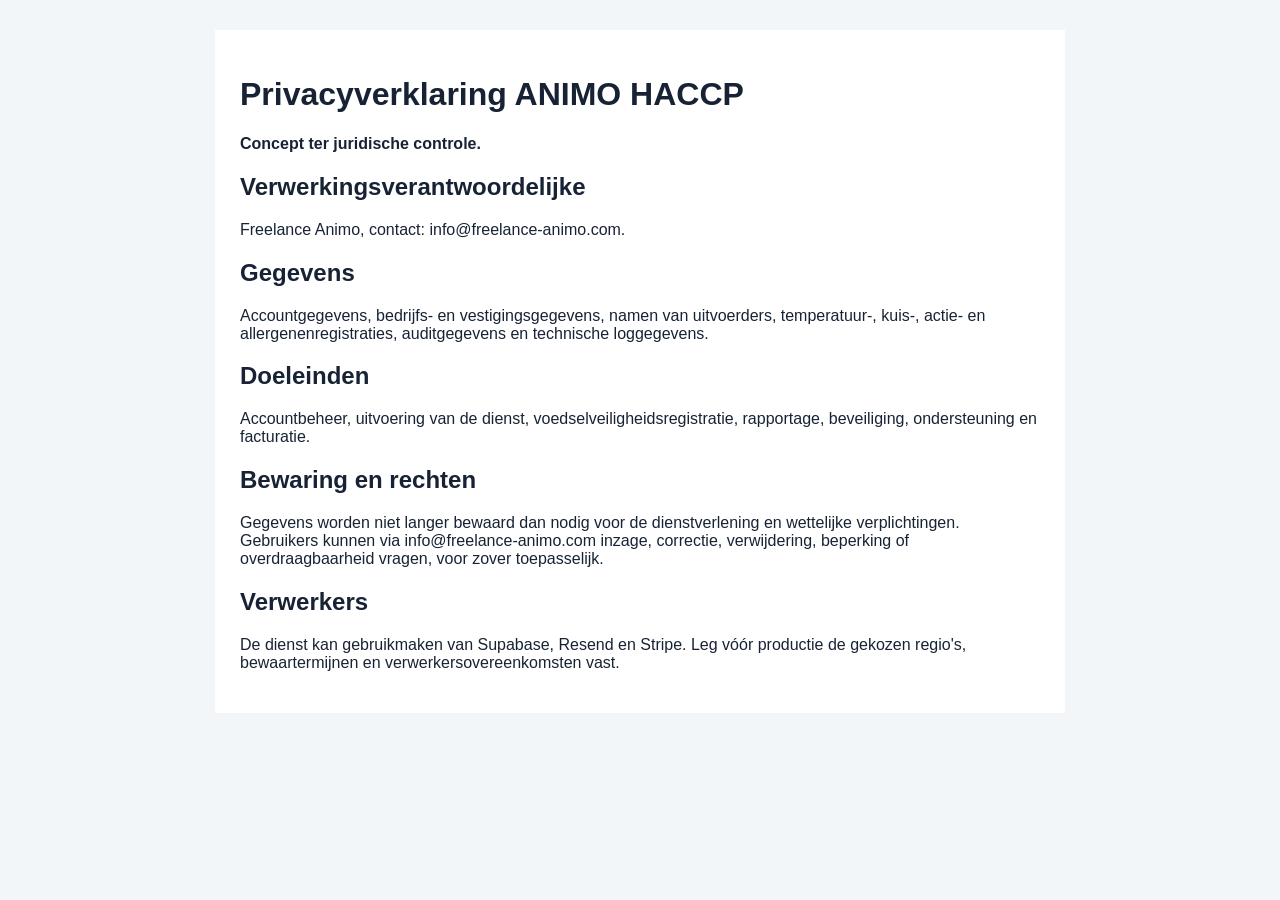
==== privacy.html @ c49c723c "Add files via upload" ====
<!doctype html><html lang="nl"><head><meta charset="utf-8"><meta name="viewport" content="width=device-width"><title>Privacyverklaring ANIMO HACCP</title><link rel="stylesheet" href="style.css"></head><body><main style="max-width:850px;margin:30px auto;padding:25px;background:white"><h1>Privacyverklaring ANIMO HACCP</h1><p><strong>Concept ter juridische controle.</strong></p><h2>Verwerkingsverantwoordelijke</h2><p>Freelance Animo, contact: info@freelance-animo.com.</p><h2>Gegevens</h2><p>Accountgegevens, bedrijfs- en vestigingsgegevens, namen van uitvoerders, temperatuur-, kuis-, actie- en allergenenregistraties, auditgegevens en technische loggegevens.</p><h2>Doeleinden</h2><p>Accountbeheer, uitvoering van de dienst, voedselveiligheidsregistratie, rapportage, beveiliging, ondersteuning en facturatie.</p><h2>Bewaring en rechten</h2><p>Gegevens worden niet langer bewaard dan nodig voor de dienstverlening en wettelijke verplichtingen. Gebruikers kunnen via info@freelance-animo.com inzage, correctie, verwijdering, beperking of overdraagbaarheid vragen, voor zover toepasselijk.</p><h2>Verwerkers</h2><p>De dienst kan gebruikmaken van Supabase, Resend en Stripe. Leg vóór productie de gekozen regio's, bewaartermijnen en verwerkersovereenkomsten vast.</p></main></body></html>
---- style.css ----
*{box-sizing:border-box}:root{--navy:#0d2d52;--green:#00aa70;--bg:#f3f6f9;--line:#dce3ea;--muted:#667587}body{margin:0;font-family:Arial,sans-serif;background:var(--bg);color:#172334}[hidden]{display:none!important}button,input,select,textarea{font:inherit}button{border:0;border-radius:9px;padding:10px 14px;font-weight:700;cursor:pointer}.primary{background:var(--green);color:#fff}.auth{min-height:100vh;display:grid;place-items:center;background:linear-gradient(135deg,#081f3a,#153d6b)}.login{width:min(430px,94%);background:#fff;padding:30px;border-radius:20px;text-align:center}.logo{width:72px;height:72px;border-radius:19px;background:var(--green);color:#fff;display:grid;place-items:center;font-size:32px;font-weight:900;margin:auto}.logo.small{width:44px;height:44px;font-size:20px;margin:0}.tabs{display:grid;grid-template-columns:1fr 1fr;background:#edf1f5;padding:4px;border-radius:10px;margin:20px 0}.tabs .active{background:var(--navy);color:#fff}label{display:block;font-weight:700;text-align:left;margin:11px 0}input,select,textarea{width:100%;padding:10px;border:1px solid #cbd5df;border-radius:8px;margin-top:5px}.login .primary{width:100%}.link{background:none;text-decoration:underline;color:var(--navy)}header{height:72px;background:var(--navy);color:#fff;display:flex;justify-content:space-between;align-items:center;padding:0 25px}.brand{display:flex;align-items:center;gap:10px}.brand b,.brand small{display:block}.shell{display:grid;grid-template-columns:220px 1fr;min-height:calc(100vh - 72px)}nav{background:#fff;border-right:1px solid var(--line);padding:20px 12px;display:flex;flex-direction:column;gap:6px}nav button{text-align:left;background:none}nav button.active{background:#e2f6ef;color:#08734f}#actionCount{background:#c93636;color:#fff;border-radius:99px;padding:2px 7px}main{padding:28px;min-width:0}.page{display:none}.page.active{display:block}.muted{color:var(--muted)}.stats{display:grid;grid-template-columns:repeat(4,1fr);gap:14px}.stats article,.card,.check{background:#fff;border:1px solid #e7ebef;border-radius:14px;padding:18px;box-shadow:0 5px 16px #0d2d5208}.stats span{display:block;color:var(--muted)}.stats b{font-size:34px;color:var(--navy)}.cards{display:grid;gap:12px}.check.done{border-left:5px solid var(--green)}.check.alert{border-left:5px solid #c93636}.check h3{margin:0}.title{display:flex;justify-content:space-between;align-items:center}.search{display:grid;grid-template-columns:2fr 1fr;gap:10px;margin-bottom:15px}.tags{display:flex;flex-wrap:wrap;gap:5px;margin:10px 0}.tag{background:#fff0d8;color:#8a5400;border-radius:99px;padding:5px 8px;font-size:12px;font-weight:700}.manage{display:grid;grid-template-columns:1.3fr 1fr 1fr;gap:14px}.manage-row{border-bottom:1px solid var(--line);padding:8px 0}.grid{display:grid;grid-template-columns:1fr 1fr;gap:0 12px}.full{grid-column:1/-1}.checks{display:grid;grid-template-columns:1fr 1fr;gap:7px}.checks label{display:flex;gap:8px;background:#f5f7f9;padding:8px;border-radius:7px;margin:0}.checks input{width:auto;margin:0}dialog{width:min(720px,94vw);border:0;border-radius:16px;padding:24px}dialog::backdrop{background:#07182db8}textarea{min-height:80px}.buttons{display:flex;justify-content:flex-end;gap:8px;margin-top:15px}#toast{display:none;position:fixed;right:18px;top:18px;z-index:100;background:#17304f;color:#fff;padding:12px 16px;border-radius:8px}#toast.show{display:block}@media(max-width:900px){.shell{grid-template-columns:1fr}nav{position:fixed;bottom:0;left:0;right:0;z-index:30;flex-direction:row;overflow:auto;padding:7px}nav button{white-space:nowrap}main{padding:18px 12px 80px}.stats,.manage,.search{grid-template-columns:1fr 1fr}#userEmail{display:none}}@media(max-width:600px){.stats,.manage,.search,.grid,.checks{grid-template-columns:1fr}.full{grid-column:auto}.title{align-items:flex-start;flex-direction:column}}
.manage-item{border:1px solid var(--line);background:#f8fafb;border-radius:12px;padding:13px;margin:10px 0}.manage-fields{display:grid;grid-template-columns:1.4fr 1fr 1fr;gap:10px}.manage-fields label{margin:0}.manage-actions{display:flex;gap:8px;justify-content:flex-end;margin-top:10px}.save-btn{background:var(--navy);color:#fff}.remove-btn{background:#ffe4e4;color:#a31313}.manage-item input,.manage-item select{background:#fff}@media(max-width:700px){.manage-fields{grid-template-columns:1fr}.manage-actions{justify-content:stretch;flex-direction:column}.manage-actions button{width:100%}}

.manage-entry{display:flex;align-items:center;justify-content:space-between;gap:12px;background:#f8fafb;border:1px solid var(--line);border-radius:11px;padding:12px;margin:9px 0}.manage-entry strong,.manage-entry span{display:block}.manage-entry span{color:var(--muted);font-size:13px;margin-top:4px}.manage-entry-actions{display:flex;gap:7px}.manage-entry-actions button:first-child{background:var(--navy);color:#fff}.manage-entry-actions .remove-btn{background:#ffe3e3;color:#9f1717}@media(max-width:650px){.manage-entry{align-items:stretch;flex-direction:column}.manage-entry-actions{display:grid;grid-template-columns:1fr 1fr}}

.title-actions{display:flex;gap:9px;flex-wrap:wrap}.pdf-btn{background:var(--navy);color:#fff}.pdf-btn:before{content:"PDF ";font-weight:850}@media(max-width:600px){.title-actions{width:100%}.title-actions button{flex:1}}
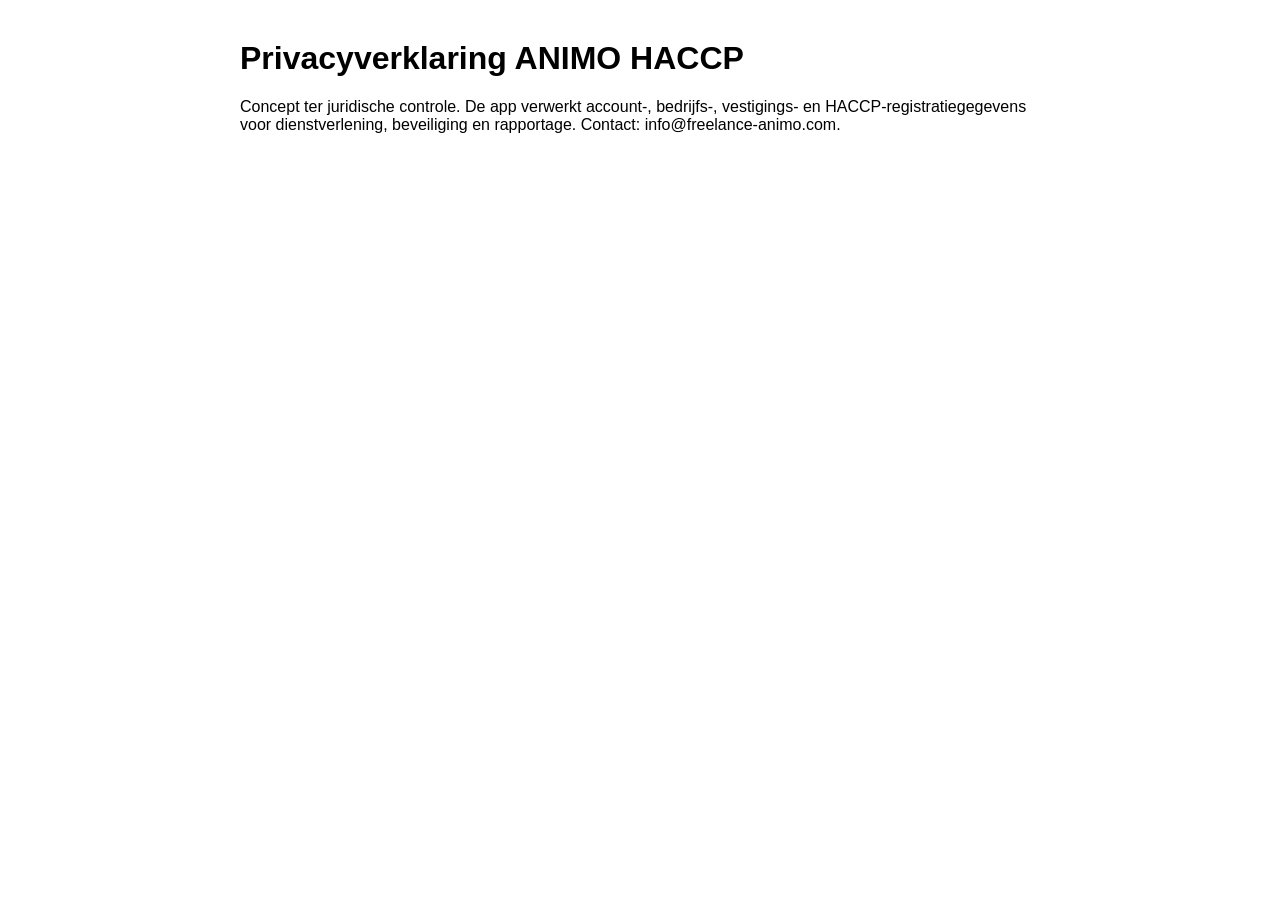
==== commit d77404cc: "compleet" ====
--- a/privacy.html
+++ b/privacy.html
@@ -1 +1 @@
-<!doctype html><html lang="nl"><head><meta charset="utf-8"><meta name="viewport" content="width=device-width"><title>Privacyverklaring ANIMO HACCP</title><link rel="stylesheet" href="style.css"></head><body><main style="max-width:850px;margin:30px auto;padding:25px;background:white"><h1>Privacyverklaring ANIMO HACCP</h1><p><strong>Concept ter juridische controle.</strong></p><h2>Verwerkingsverantwoordelijke</h2><p>Freelance Animo, contact: info@freelance-animo.com.</p><h2>Gegevens</h2><p>Accountgegevens, bedrijfs- en vestigingsgegevens, namen van uitvoerders, temperatuur-, kuis-, actie- en allergenenregistraties, auditgegevens en technische loggegevens.</p><h2>Doeleinden</h2><p>Accountbeheer, uitvoering van de dienst, voedselveiligheidsregistratie, rapportage, beveiliging, ondersteuning en facturatie.</p><h2>Bewaring en rechten</h2><p>Gegevens worden niet langer bewaard dan nodig voor de dienstverlening en wettelijke verplichtingen. Gebruikers kunnen via info@freelance-animo.com inzage, correctie, verwijdering, beperking of overdraagbaarheid vragen, voor zover toepasselijk.</p><h2>Verwerkers</h2><p>De dienst kan gebruikmaken van Supabase, Resend en Stripe. Leg vóór productie de gekozen regio's, bewaartermijnen en verwerkersovereenkomsten vast.</p></main></body></html>
+<!doctype html><html lang="nl"><meta charset="utf-8"><title>Privacy</title><body style="max-width:800px;margin:40px auto;font-family:Arial"><h1>Privacyverklaring ANIMO HACCP</h1><p>Concept ter juridische controle. De app verwerkt account-, bedrijfs-, vestigings- en HACCP-registratiegegevens voor dienstverlening, beveiliging en rapportage. Contact: info@freelance-animo.com.</p></body></html>
